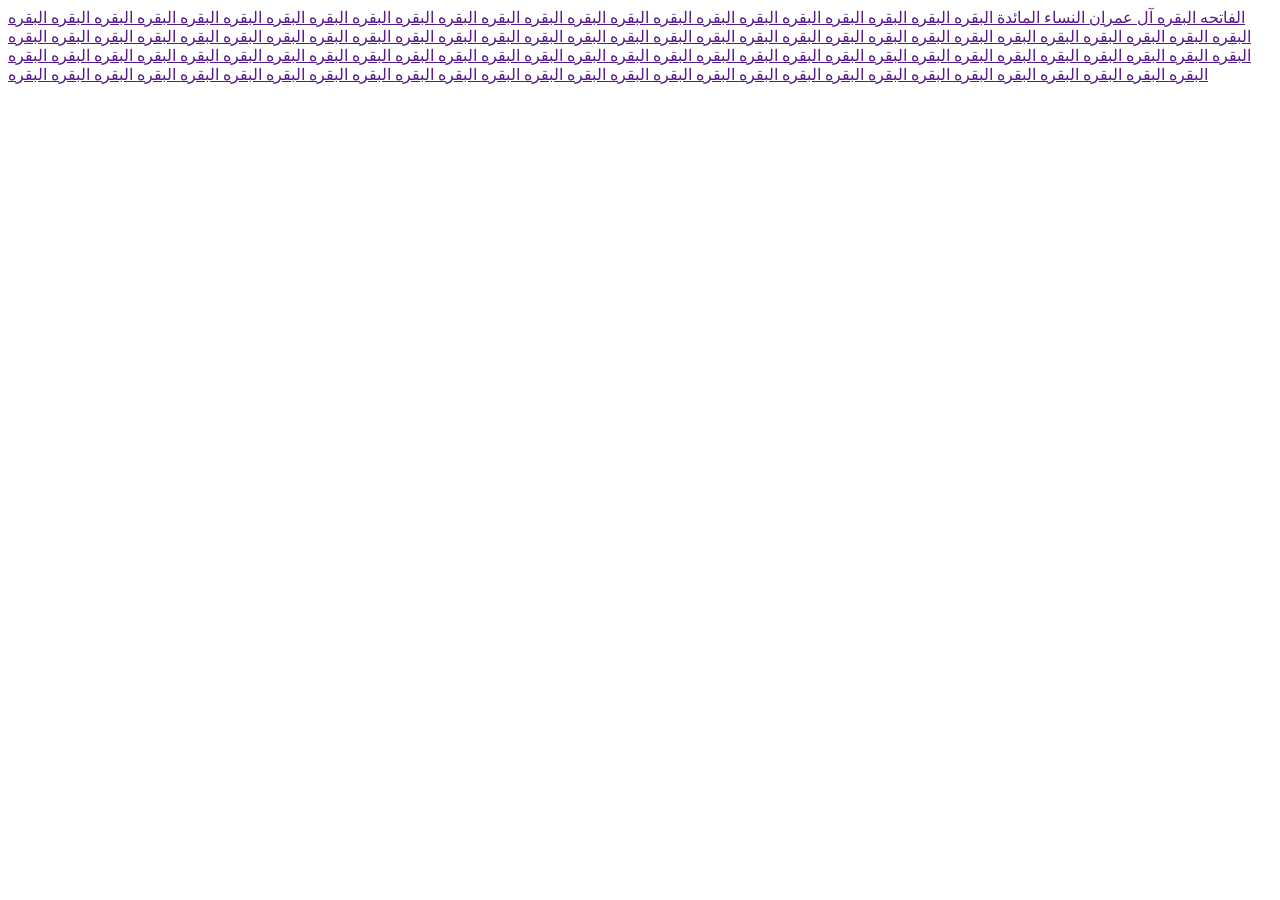
==== QURAN-KAREEM.html @ 33e31b5f "first commit" ====
<!DOCTYPE html>
<html lang="en">

<head>
    <meta charset="UTF-8">
    <meta name="viewport" content="width=device-width, initial-scale=1.0">
    <title>QURAN KAREEM</title>
    <link rel="stylesheet" href="../../css/QURAN-KAREEM.css">
</head>

<body>
    <div class="parent">

    <div class="child">
     <a      href="" class="hikl">الفاتحه  </a>     
     <a      href="" class="hikl">البقره   </a>      
     <a      href="" class="hikl">آل عمران </a> 
     <a      href="" class="hikl">النساء   </a>   
     <a      href="" class="hikl">المائدة  </a>   
     <a      href="" class="hikl">البقره   </a>   
     <a      href="" class="hikl">البقره   </a>   
     <a      href="" class="hikl">البقره   </a>   
     <a      href="" class="hikl">البقره   </a>   
     <a      href="" class="hikl">البقره   </a>   
     <a      href="" class="hikl">البقره   </a>   
     <a      href="" class="hikl">البقره   </a>   
     <a      href="" class="hikl">البقره   </a>   
     <a      href="" class="hikl">البقره   </a>   
     <a      href="" class="hikl">البقره   </a>   
     <a      href="" class="hikl">البقره   </a>   
     <a      href="" class="hikl">البقره   </a>   
     <a      href="" class="hikl">البقره   </a>   
     <a      href="" class="hikl">البقره   </a>   
     <a      href="" class="hikl">البقره   </a>   
     <a      href="" class="hikl">البقره   </a>   
     <a      href="" class="hikl">البقره   </a>   
     <a      href="" class="hikl">البقره   </a>   
     <a      href="" class="hikl">البقره   </a>   
     <a      href="" class="hikl">البقره   </a>   
     <a      href="" class="hikl">البقره   </a>   
     <a      href="" class="hikl">البقره   </a>   
     <a      href="" class="hikl">البقره   </a>   
     <a      href="" class="hikl">البقره   </a>   
     <a      href="" class="hikl">البقره   </a>   
     <a      href="" class="hikl">البقره   </a>   
     <a      href="" class="hikl">البقره   </a>   
     <a      href="" class="hikl">البقره   </a>   
     <a      href="" class="hikl">البقره   </a>   
     <a      href="" class="hikl">البقره   </a>   
     <a      href="" class="hikl">البقره   </a>   
     <a      href="" class="hikl">البقره   </a>   
     <a      href="" class="hikl">البقره   </a>   
     <a      href="" class="hikl">البقره   </a>   
     <a      href="" class="hikl">البقره   </a>   
     <a      href="" class="hikl">البقره   </a>   
     <a      href="" class="hikl">البقره   </a>   
     <a      href="" class="hikl">البقره   </a>   
     <a      href="" class="hikl">البقره   </a>   
     <a      href="" class="hikl">البقره   </a>   
     <a      href="" class="hikl">البقره   </a>   
     <a      href="" class="hikl">البقره   </a>   
     <a      href="" class="hikl">البقره   </a>   
     <a      href="" class="hikl">البقره   </a>   
     <a      href="" class="hikl">البقره   </a>   
     <a      href="" class="hikl">البقره   </a>   
     <a      href="" class="hikl">البقره   </a>   
     <a      href="" class="hikl">البقره   </a>   
     <a      href="" class="hikl">البقره   </a>   
     <a      href="" class="hikl">البقره   </a>   
     <a      href="" class="hikl">البقره   </a>   
     <a      href="" class="hikl">البقره   </a>   
     <a      href="" class="hikl">البقره   </a>   
     <a      href="" class="hikl">البقره   </a>   
     <a      href="" class="hikl">البقره   </a>   
     <a      href="" class="hikl">البقره   </a>   
     <a      href="" class="hikl">البقره   </a>   
     <a      href="" class="hikl">البقره   </a>   
     <a      href="" class="hikl">البقره   </a>   
     <a      href="" class="hikl">البقره   </a>   
     <a      href="" class="hikl">البقره   </a>   
     <a      href="" class="hikl">البقره   </a>   
     <a      href="" class="hikl">البقره   </a>   
     <a      href="" class="hikl">البقره   </a>   
     <a      href="" class="hikl">البقره   </a>   
     <a      href="" class="hikl">البقره   </a>   
     <a      href="" class="hikl">البقره   </a>   
     <a      href="" class="hikl">البقره   </a>   
     <a      href="" class="hikl">البقره   </a>   
     <a      href="" class="hikl">البقره   </a>   
     <a      href="" class="hikl">البقره   </a>   
     <a      href="" class="hikl">البقره   </a>   
     <a      href="" class="hikl">البقره   </a>   
     <a      href="" class="hikl">البقره   </a>   
     <a      href="" class="hikl">البقره   </a>   
     <a      href="" class="hikl">البقره   </a>   
     <a      href="" class="hikl">البقره   </a>   
     <a      href="" class="hikl">البقره   </a>   
     <a      href="" class="hikl">البقره   </a>   
     <a      href="" class="hikl">البقره   </a>   
     <a      href="" class="hikl">البقره   </a>   
     <a      href="" class="hikl">البقره   </a>   
     <a      href="" class="hikl">البقره   </a>   
     <a      href="" class="hikl">البقره   </a>   
     <a      href="" class="hikl">البقره   </a>   
     <a      href="" class="hikl">البقره   </a>   
     <a      href="" class="hikl">البقره   </a>   
     <a      href="" class="hikl">البقره   </a>   
     <a      href="" class="hikl">البقره   </a>   
     <a      href="" class="hikl">البقره   </a>   
     <a      href="" class="hikl">البقره   </a>   
     <a      href="" class="hikl">البقره   </a>   
     <a      href="" class="hikl">البقره   </a>   
     <a      href="" class="hikl">البقره   </a>   
     <a      href="" class="hikl">البقره   </a>   
     <a      href="" class="hikl">البقره   </a>   
     <a      href="" class="hikl">البقره   </a>   
     <a      href="" class="hikl">البقره   </a>   
     <a      href="" class="hikl">البقره   </a>   
     <a      href="" class="hikl">البقره   </a>   
     <a      href="" class="hikl">البقره   </a>   
     <a      href="" class="hikl">البقره   </a>   
     <a      href="" class="hikl">البقره   </a>   
     <a      href="" class="hikl">البقره   </a>   
     <a      href="" class="hikl">البقره   </a>   
     <a      href="" class="hikl">البقره   </a>   
     <a      href="" class="hikl">البقره   </a>   
     <a      href="" class="hikl">البقره   </a>   
     <a      href="" class="hikl">البقره   </a>   

</div>

    </div>


</body>

</html>
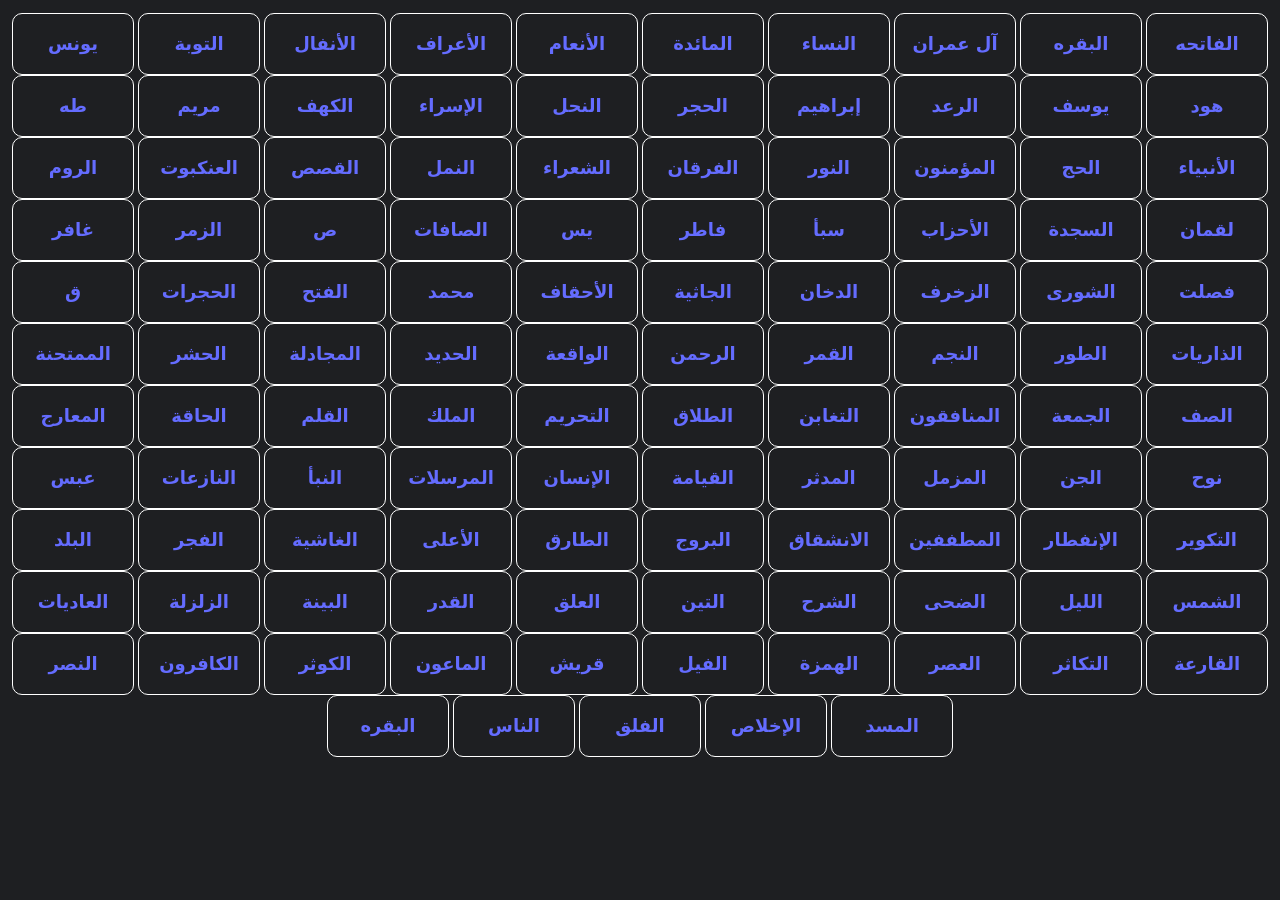
==== commit b93dcf2f: "تحديث قائمة السور بإزالة التكرارات وإضافة سور جديدةش" ====
--- a/QURAN-KAREEM.html
+++ b/QURAN-KAREEM.html
@@ -5,7 +5,7 @@
     <meta charset="UTF-8">
     <meta name="viewport" content="width=device-width, initial-scale=1.0">
     <title>QURAN KAREEM</title>
-    <link rel="stylesheet" href="../../css/QURAN-KAREEM.css">
+    <link rel="stylesheet" href="QURAN-KAREEM.css">
 </head>
 
 <body>
@@ -17,114 +17,115 @@
      <a      href="" class="hikl">آل عمران </a> 
      <a      href="" class="hikl">النساء   </a>   
      <a      href="" class="hikl">المائدة  </a>   
-     <a      href="" class="hikl">البقره   </a>   
-     <a      href="" class="hikl">البقره   </a>   
-     <a      href="" class="hikl">البقره   </a>   
-     <a      href="" class="hikl">البقره   </a>   
-     <a      href="" class="hikl">البقره   </a>   
-     <a      href="" class="hikl">البقره   </a>   
-     <a      href="" class="hikl">البقره   </a>   
-     <a      href="" class="hikl">البقره   </a>   
-     <a      href="" class="hikl">البقره   </a>   
-     <a      href="" class="hikl">البقره   </a>   
-     <a      href="" class="hikl">البقره   </a>   
-     <a      href="" class="hikl">البقره   </a>   
-     <a      href="" class="hikl">البقره   </a>   
-     <a      href="" class="hikl">البقره   </a>   
-     <a      href="" class="hikl">البقره   </a>   
-     <a      href="" class="hikl">البقره   </a>   
-     <a      href="" class="hikl">البقره   </a>   
-     <a      href="" class="hikl">البقره   </a>   
-     <a      href="" class="hikl">البقره   </a>   
-     <a      href="" class="hikl">البقره   </a>   
-     <a      href="" class="hikl">البقره   </a>   
-     <a      href="" class="hikl">البقره   </a>   
-     <a      href="" class="hikl">البقره   </a>   
-     <a      href="" class="hikl">البقره   </a>   
-     <a      href="" class="hikl">البقره   </a>   
-     <a      href="" class="hikl">البقره   </a>   
-     <a      href="" class="hikl">البقره   </a>   
-     <a      href="" class="hikl">البقره   </a>   
-     <a      href="" class="hikl">البقره   </a>   
-     <a      href="" class="hikl">البقره   </a>   
-     <a      href="" class="hikl">البقره   </a>   
-     <a      href="" class="hikl">البقره   </a>   
-     <a      href="" class="hikl">البقره   </a>   
-     <a      href="" class="hikl">البقره   </a>   
-     <a      href="" class="hikl">البقره   </a>   
-     <a      href="" class="hikl">البقره   </a>   
-     <a      href="" class="hikl">البقره   </a>   
-     <a      href="" class="hikl">البقره   </a>   
-     <a      href="" class="hikl">البقره   </a>   
-     <a      href="" class="hikl">البقره   </a>   
-     <a      href="" class="hikl">البقره   </a>   
-     <a      href="" class="hikl">البقره   </a>   
-     <a      href="" class="hikl">البقره   </a>   
-     <a      href="" class="hikl">البقره   </a>   
-     <a      href="" class="hikl">البقره   </a>   
-     <a      href="" class="hikl">البقره   </a>   
-     <a      href="" class="hikl">البقره   </a>   
-     <a      href="" class="hikl">البقره   </a>   
-     <a      href="" class="hikl">البقره   </a>   
-     <a      href="" class="hikl">البقره   </a>   
-     <a      href="" class="hikl">البقره   </a>   
-     <a      href="" class="hikl">البقره   </a>   
-     <a      href="" class="hikl">البقره   </a>   
-     <a      href="" class="hikl">البقره   </a>   
-     <a      href="" class="hikl">البقره   </a>   
-     <a      href="" class="hikl">البقره   </a>   
-     <a      href="" class="hikl">البقره   </a>   
-     <a      href="" class="hikl">البقره   </a>   
-     <a      href="" class="hikl">البقره   </a>   
-     <a      href="" class="hikl">البقره   </a>   
-     <a      href="" class="hikl">البقره   </a>   
-     <a      href="" class="hikl">البقره   </a>   
-     <a      href="" class="hikl">البقره   </a>   
-     <a      href="" class="hikl">البقره   </a>   
-     <a      href="" class="hikl">البقره   </a>   
-     <a      href="" class="hikl">البقره   </a>   
-     <a      href="" class="hikl">البقره   </a>   
-     <a      href="" class="hikl">البقره   </a>   
-     <a      href="" class="hikl">البقره   </a>   
-     <a      href="" class="hikl">البقره   </a>   
-     <a      href="" class="hikl">البقره   </a>   
-     <a      href="" class="hikl">البقره   </a>   
-     <a      href="" class="hikl">البقره   </a>   
-     <a      href="" class="hikl">البقره   </a>   
-     <a      href="" class="hikl">البقره   </a>   
-     <a      href="" class="hikl">البقره   </a>   
-     <a      href="" class="hikl">البقره   </a>   
-     <a      href="" class="hikl">البقره   </a>   
-     <a      href="" class="hikl">البقره   </a>   
-     <a      href="" class="hikl">البقره   </a>   
-     <a      href="" class="hikl">البقره   </a>   
-     <a      href="" class="hikl">البقره   </a>   
-     <a      href="" class="hikl">البقره   </a>   
-     <a      href="" class="hikl">البقره   </a>   
-     <a      href="" class="hikl">البقره   </a>   
-     <a      href="" class="hikl">البقره   </a>   
-     <a      href="" class="hikl">البقره   </a>   
-     <a      href="" class="hikl">البقره   </a>   
-     <a      href="" class="hikl">البقره   </a>   
-     <a      href="" class="hikl">البقره   </a>   
-     <a      href="" class="hikl">البقره   </a>   
-     <a      href="" class="hikl">البقره   </a>   
-     <a      href="" class="hikl">البقره   </a>   
-     <a      href="" class="hikl">البقره   </a>   
-     <a      href="" class="hikl">البقره   </a>   
-     <a      href="" class="hikl">البقره   </a>   
-     <a      href="" class="hikl">البقره   </a>   
-     <a      href="" class="hikl">البقره   </a>   
-     <a      href="" class="hikl">البقره   </a>   
-     <a      href="" class="hikl">البقره   </a>   
-     <a      href="" class="hikl">البقره   </a>   
-     <a      href="" class="hikl">البقره   </a>   
-     <a      href="" class="hikl">البقره   </a>   
-     <a      href="" class="hikl">البقره   </a>   
-     <a      href="" class="hikl">البقره   </a>   
-     <a      href="" class="hikl">البقره   </a>   
-     <a      href="" class="hikl">البقره   </a>   
-     <a      href="" class="hikl">البقره   </a>   
+     <a      href="" class="hikl">الأنعام   </a>   
+     <a      href="" class="hikl">الأعراف   </a>   
+     <a      href="" class="hikl">الأنفال   </a>   
+     <a      href="" class="hikl">التوبة   </a>   
+     <a      href="" class="hikl">يونس   </a>   
+     <a      href="" class="hikl">هود   </a>   
+     <a      href="" class="hikl">يوسف   </a>   
+     <a      href="" class="hikl">الرعد   </a>   
+     <a      href="" class="hikl">إبراهيم   </a>   
+     <a      href="" class="hikl">الحجر   </a>   
+     <a      href="" class="hikl">النحل   </a>   
+     <a      href="" class="hikl">الإسراء   </a>   
+     <a      href="" class="hikl">الكهف   </a>   
+     <a      href="" class="hikl">مريم   </a>   
+     <a      href="" class="hikl">طه   </a>   
+     <a      href="" class="hikl">الأنبياء   </a>   
+     <a      href="" class="hikl">الحج   </a>   
+     <a      href="" class="hikl">المؤمنون   </a>   
+     <a      href="" class="hikl">النور   </a>   
+     <a      href="" class="hikl">الفرقان   </a>   
+     <a      href="" class="hikl">الشعراء   </a>   
+     <a      href="" class="hikl">النمل   </a>   
+     <a      href="" class="hikl">القصص   </a>   
+     <a      href="" class="hikl">العنكبوت   </a>   
+     <a      href="" class="hikl">الروم   </a>   
+     <a      href="" class="hikl">لقمان   </a>   
+     <a      href="" class="hikl">السجدة   </a>   
+     <a      href="" class="hikl">الأحزاب   </a>   
+     <a      href="" class="hikl">سبأ   </a>   
+     <a      href="" class="hikl">فاطر   </a>   
+     <a      href="" class="hikl">يس   </a>   
+     <a      href="" class="hikl">الصافات   </a>   
+     <a      href="" class="hikl">ص   </a>   
+     <a      href="" class="hikl">الزمر   </a>   
+     <a      href="" class="hikl">غافر   </a>   
+     <a      href="" class="hikl">فصلت   </a>   
+     <a      href="" class="hikl">الشورى   </a>   
+     <a      href="" class="hikl">الزخرف   </a>   
+     <a      href="" class="hikl">الدخان   </a>   
+     <a      href="" class="hikl">الجاثية   </a>   
+     <a      href="" class="hikl">الأحقاف   </a>   
+     <a      href="" class="hikl">محمد   </a>   
+     <a      href="" class="hikl">الفتح   </a>   
+     <a      href="" class="hikl">الحجرات   </a>   
+     <a      href="" class="hikl">ق   </a>   
+     <a      href="" class="hikl">الذاريات   </a>   
+     <a      href="" class="hikl">الطور   </a>   
+     <a      href="" class="hikl">النجم   </a>   
+     <a      href="" class="hikl">القمر   </a>   
+     <a      href="" class="hikl">الرحمن   </a>   
+     <a      href="" class="hikl">الواقعة   </a>   
+     <a      href="" class="hikl">الحديد   </a>   
+     <a      href="" class="hikl">المجادلة   </a>   
+     <a      href="" class="hikl">الحشر   </a>   
+     <a      href="" class="hikl">الممتحنة   </a>   
+     <a      href="" class="hikl">الصف   </a>   
+     <a      href="" class="hikl">الجمعة   </a>   
+     <a      href="" class="hikl">المنافقون   </a>   
+     <a      href="" class="hikl">التغابن   </a>   
+     <a      href="" class="hikl">الطلاق   </a>   
+     <a      href="" class="hikl">التحريم   </a>   
+     <a      href="" class="hikl">الملك   </a>   
+     <a      href="" class="hikl">القلم   </a>   
+     <a      href="" class="hikl">الحاقة   </a>   
+     <a      href="" class="hikl">المعارج   </a>   
+     <a      href="" class="hikl">نوح   </a>   
+     <a      href="" class="hikl">الجن   </a>   
+     <a      href="" class="hikl">المزمل   </a>   
+     <a      href="" class="hikl">المدثر   </a>   
+     <a      href="" class="hikl">القيامة   </a>   
+     <a      href="" class="hikl">الإنسان   </a>   
+     <a      href="" class="hikl">المرسلات   </a>   
+     <a      href="" class="hikl">النبأ   </a>   
+     <a      href="" class="hikl">النازعات   </a>   
+     <a      href="" class="hikl">عبس   </a>   
+     <a      href="" class="hikl">التكوير   </a>   
+     <a      href="" class="hikl">الإنفطار   </a>   
+     <a      href="" class="hikl">المطففين   </a>   
+     <a      href="" class="hikl">الانشقاق   </a>   
+     <a      href="" class="hikl">البروج   </a>   
+     <a      href="" class="hikl">الطارق   </a>   
+     <a      href="" class="hikl">الأعلى   </a>   
+     <a      href="" class="hikl">الغاشية   </a>   
+     <a      href="" class="hikl">الفجر   </a>   
+     <a      href="" class="hikl">البلد   </a>   
+     <a      href="" class="hikl">الشمس   </a>   
+     <a      href="" class="hikl">الليل   </a>   
+     <a      href="" class="hikl">الضحى   </a>   
+     <a      href="" class="hikl">الشرح   </a>   
+     <a      href="" class="hikl">التين   </a>   
+     <a      href="" class="hikl">العلق   </a>   
+     <a      href="" class="hikl">القدر   </a>   
+     <a      href="" class="hikl">البينة   </a>   
+     <a      href="" class="hikl">الزلزلة   </a>   
+     <a      href="" class="hikl">العاديات   </a>   
+     <a      href="" class="hikl">القارعة   </a>   
+     <a      href="" class="hikl">التكاثر   </a>   
+     <a      href="" class="hikl">العصر   </a>   
+     <a      href="" class="hikl">الهمزة   </a>   
+     <a      href="" class="hikl">الفيل   </a>   
+     <a      href="" class="hikl">قريش   </a>   
+     <a      href="" class="hikl">الماعون   </a>   
+     <a      href="" class="hikl">الكوثر   </a>   
+     <a      href="" class="hikl">الكافرون   </a>   
+     <a      href="" class="hikl">النصر   </a>   
+     <a      href="" class="hikl">المسد   </a>   
+     <a      href="" class="hikl">الإخلاص   </a>   
+     <a      href="" class="hikl">الفلق   </a>   
+     <a      href="" class="hikl">الناس   </a>   
      <a      href="" class="hikl">البقره   </a>   
 
 </div>
--- a/QURAN-KAREEM.css
+++ b/QURAN-KAREEM.css
@@ -0,0 +1,64 @@
+*
+{
+    margin: 0;
+    padding: 0; 
+ }
+body
+{
+         background-color: #1e1f22;
+         margin-top: 14px;
+         margin: auto;
+         direction: rtl;
+         text-align: center;
+
+}
+.child
+{
+padding-top: 1% ;
+padding-bottom: 1% ;
+}
+
+.hikl
+
+{
+    display: inline-block;
+    width: 120px;
+    line-height: 60px;
+    text-align: center;
+    font-weight: bold;
+    height: 60px;
+    color: #646cff;
+    border-radius:  10px;
+    margin: 10px;
+    transition: 0.3s;
+    font-family: system-ui, Avenir, Helvetica, Arial, sans-serif;
+    text-decoration: none;
+    border: 1px solid white;
+    text-align: center;
+    font-size: 1.125rem;
+    margin-left: 0;
+    margin-right: 23px;
+        margin: auto;
+    text-align: center;
+
+
+}
+a
+{
+    text-decoration: none;
+    margin: auto;
+    text-align: center;
+}
+.asm-el-3onsor
+{
+    text-align: center;
+    margin-top:3px;
+    margin: auto;
+}
+.hikl:hover
+{
+    background-color: rgb(255, 255, 255);
+    color: #646cff;
+     text-decoration: underline  ;
+
+}
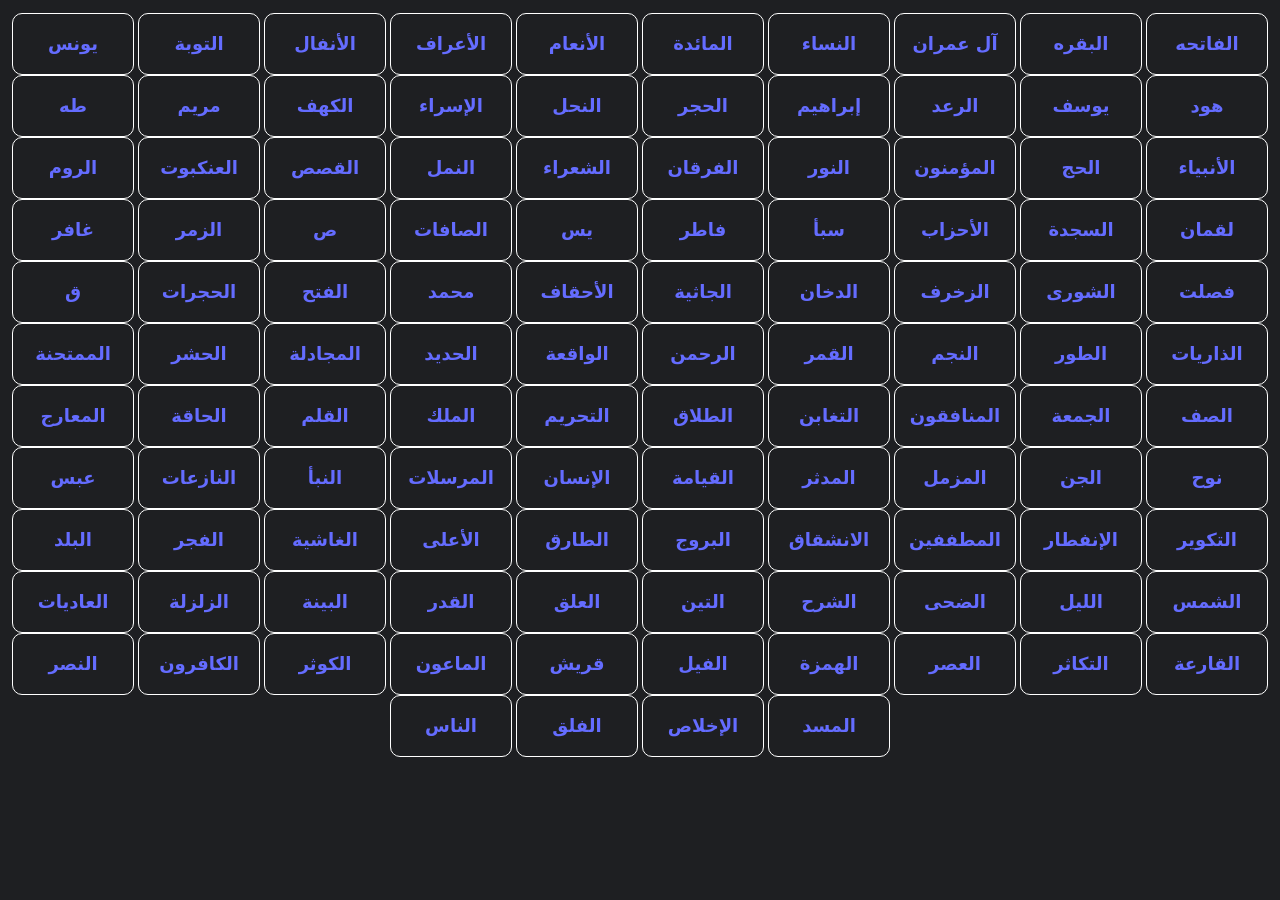
==== commit 2b5c3e4d: "إزالة تكرار سورة البقرة من قائمة السور" ====
--- a/QURAN-KAREEM.html
+++ b/QURAN-KAREEM.html
@@ -126,7 +126,6 @@
      <a      href="" class="hikl">الإخلاص   </a>   
      <a      href="" class="hikl">الفلق   </a>   
      <a      href="" class="hikl">الناس   </a>   
-     <a      href="" class="hikl">البقره   </a>   
 
 </div>
 
